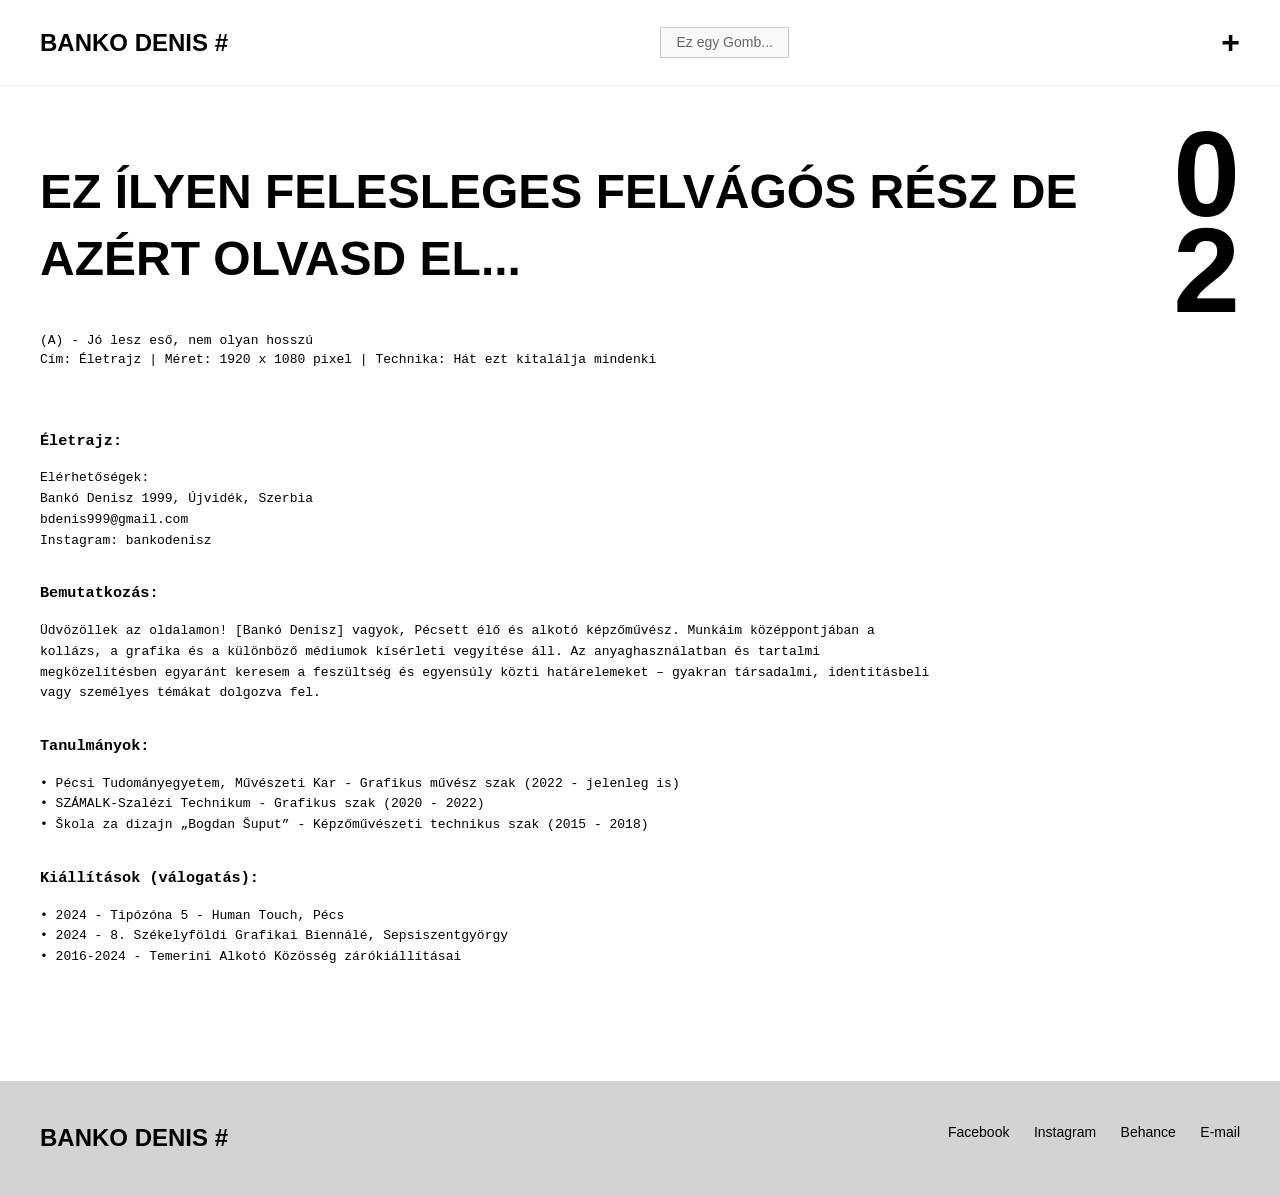
==== bio.html @ f30c9149 "Rename Bio.html to bio.html" ====
<!DOCTYPE html>
<html lang="hu">
<head>
    <meta charset="UTF-8">
    <meta name="viewport" content="width=device-width, initial-scale=1.0">
    <title>Biography - Banko Denis #</title>
    <link rel="stylesheet" href="style.css">
</head>
<body>

    <header>
        <a href="index.html" class="logo">Banko Denis #</a>
        <a href="404.html" class="btn-fake">Ez egy Gomb...</a>
        <div class="menu-trigger" onclick="toggleMenu()">+</div>
    </header>

    <nav id="main-menu">
        <div class="close-menu" onclick="toggleMenu()">×</div>
        <ul class="menu-items">
            <li><a href="work.html">01 WORK</a></li>
            <li><a href="bio.html" style="color: #ff0000;">02 BIOGRAPHY</a></li>
            <li><a href="contact.html">03 CONTAKT</a></li>
        </ul>
    </nav>

    <div class="container">
        <div style="display: flex; justify-content: space-between; align-items: flex-start;">
            <div>
                <h1>EZ ÍLYEN FELESLEGES FELVÁGÓS RÉSZ DE AZÉRT OLVASD EL...</h1>
                <div style="font-family: monospace; margin-bottom: 20px;">
                    (A) - Jó lesz eső, nem olyan hosszú <br>
                    Cím: Életrajz | Méret: 1920 x 1080 pixel | Technika: Hát ezt kitalálja mindenki
                </div>
            </div>
            <div style="font-size: 120px; font-weight: bold; line-height: 0.8; text-align: right;">0<br>2</div>
        </div>

        <div class="bio-content" style="font-family: monospace; max-width: 900px; margin-top: 40px; line-height: 1.6;">
            <section>
                <h3>Életrajz:</h3>
                <p>Elérhetőségek:<br>Bankó Denisz 1999, Újvidék, Szerbia<br>bdenis999@gmail.com<br>Instagram: bankodenisz</p>
            </section>

            <section style="margin-top: 30px;">
                <h3>Bemutatkozás:</h3>
                <p>Üdvözöllek az oldalamon! [Bankó Denisz] vagyok, Pécsett élő és alkotó képzőművész. Munkáim középpontjában a kollázs, a grafika és a különböző médiumok kísérleti vegyítése áll. Az anyaghasználatban és tartalmi megközelítésben egyaránt keresem a feszültség és egyensúly közti határelemeket – gyakran társadalmi, identitásbeli vagy személyes témákat dolgozva fel.</p>
            </section>

            <section style="margin-top: 30px;">
                <h3>Tanulmányok:</h3>
                <ul style="list-style: none; padding: 0;">
                    <li>• Pécsi Tudományegyetem, Művészeti Kar - Grafikus művész szak (2022 - jelenleg is)</li>
                    <li>• SZÁMALK-Szalézi Technikum - Grafikus szak (2020 - 2022)</li>
                    <li>• Škola za dizajn „Bogdan Šuput” - Képzőművészeti technikus szak (2015 - 2018)</li>
                </ul>
            </section>

            <section style="margin-top: 30px;">
                <h3>Kiállítások (válogatás):</h3>
                <p>
                    • 2024 - Tipózóna 5 - Human Touch, Pécs<br>
                    • 2024 - 8. Székelyföldi Grafikai Biennálé, Sepsiszentgyörgy<br>
                    • 2016-2024 - Temerini Alkotó Közösség zárókiállításai
                </p>
            </section>
        </div>
    </div>

    <footer>
        <div class="logo">Banko Denis #</div>
        <div class="footer-links">
            <a href="#">Facebook</a>
            <a href="https://instagram.com/bankodenisz">Instagram</a>
            <a href="#">Behance</a>
            <a href="mailto:bdenis999@gmail.com">E-mail</a>
        </div>
    </footer>

    <script>function toggleMenu() { document.getElementById('main-menu').classList.toggle('active'); }</script>
</body>
</html>
---- style.css ----
/* Alapbeállítások */
:root {
    --bg-color: #ffffff;
    --text-color: #000000;
    --accent-color: #ff0000;
    --gray-bg: #d3d3d3;
    --font-main: 'Helvetica Neue', Helvetica, Arial, sans-serif;
    --font-mono: 'Courier New', Courier, monospace;
}

body {
    margin: 0;
    padding: 0;
    font-family: var(--font-main);
    background-color: var(--bg-color);
    color: var(--text-color);
    line-height: 1.4;
}

/* Fejléc */
header {
    display: flex;
    justify-content: space-between;
    align-items: center;
    padding: 20px 40px;
    position: sticky;
    top: 0;
    background: white;
    z-index: 100;
    border-bottom: 1px solid #eee;
}

.logo {
    font-weight: 900;
    font-size: 24px;
    text-decoration: none;
    color: black;
    text-transform: uppercase;
}

.btn-fake {
    border: 1px solid #ccc;
    padding: 5px 15px;
    text-decoration: none;
    color: #666;
    font-size: 14px;
    background: #f9f9f9;
}

.menu-trigger {
    font-size: 32px;
    cursor: pointer;
    font-weight: bold;
    text-decoration: none;
    color: black;
}

/* Navigációs Menü (Overlay) */
#main-menu {
    position: fixed;
    top: -100%;
    left: 0;
    width: 100%;
    height: 100%;
    background: rgba(211, 211, 211, 0.95);
    backdrop-filter: blur(10px);
    transition: 0.5s ease-in-out;
    display: flex;
    flex-direction: column;
    justify-content: center;
    align-items: center;
    z-index: 1000;
}

#main-menu.active {
    top: 0;
}

.menu-items {
    list-style: none;
    text-align: left;
}

.menu-items li {
    margin: 20px 0;
    font-size: 40px;
    font-weight: bold;
}

.menu-items a {
    text-decoration: none;
    color: black;
    transition: 0.3s;
}

.menu-items a:hover {
    color: var(--accent-color);
}

.close-menu {
    position: absolute;
    top: 20px;
    right: 40px;
    font-size: 40px;
    cursor: pointer;
}

/* Tartalom elrendezés */
.container {
    padding: 40px;
    max-width: 1200px;
    margin: 0 auto;
}

h1 {
    font-size: 48px;
    text-transform: uppercase;
    margin-bottom: 40px;
}

/* Kép rács (Work & Home) */
.work-grid {
    display: grid;
    grid-template-columns: repeat(auto-fill, minmax(300px, 1fr));
    gap: 30px;
    margin-top: 40px;
}

.work-item {
    text-decoration: none;
    color: black;
}

.image-container {
    width: 100%;
    aspect-ratio: 1 / 1;
    overflow: hidden;
    background: #eee;
    margin-bottom: 10px;
}

.image-container img {
    width: 100%;
    height: 100%;
    object-fit: cover;
    transition: 0.4s ease;
}

.work-item:hover img {
    filter: blur(5px) grayscale(1);
}

.work-info {
    font-family: var(--font-mono);
    font-size: 12px;
}

/* Hero kép a főoldalon */
.hero-image {
    width: 100%;
    height: 60vh;
    object-fit: cover;
    margin: 20px 0;
}

/* Lábléc */
footer {
    background: var(--gray-bg);
    padding: 40px;
    margin-top: 60px;
    display: flex;
    justify-content: space-between;
}

.footer-links a {
    margin-left: 20px;
    text-decoration: none;
    color: black;
    font-size: 14px;
}

/* 404 Oldal */
.error-page {
    background: black;
    color: white;
    height: 100vh;
    display: flex;
    flex-direction: column;
    justify-content: center;
    align-items: center;
    text-align: center;
}

.error-page h1 { font-size: 120px; margin: 0; }
.error-page a { color: white; margin-top: 20px; }

/* Bio & Contact specifikus */
.bio-content, .contact-content {
    max-width: 800px;
    font-family: var(--font-mono);
}

.map-placeholder {
    width: 100%;
    height: 300px;
    background: #eee;
    border: 1px solid #ccc;
    display: flex;
    align-items: center;
    justify-content: center;
    margin: 20px 0;
}
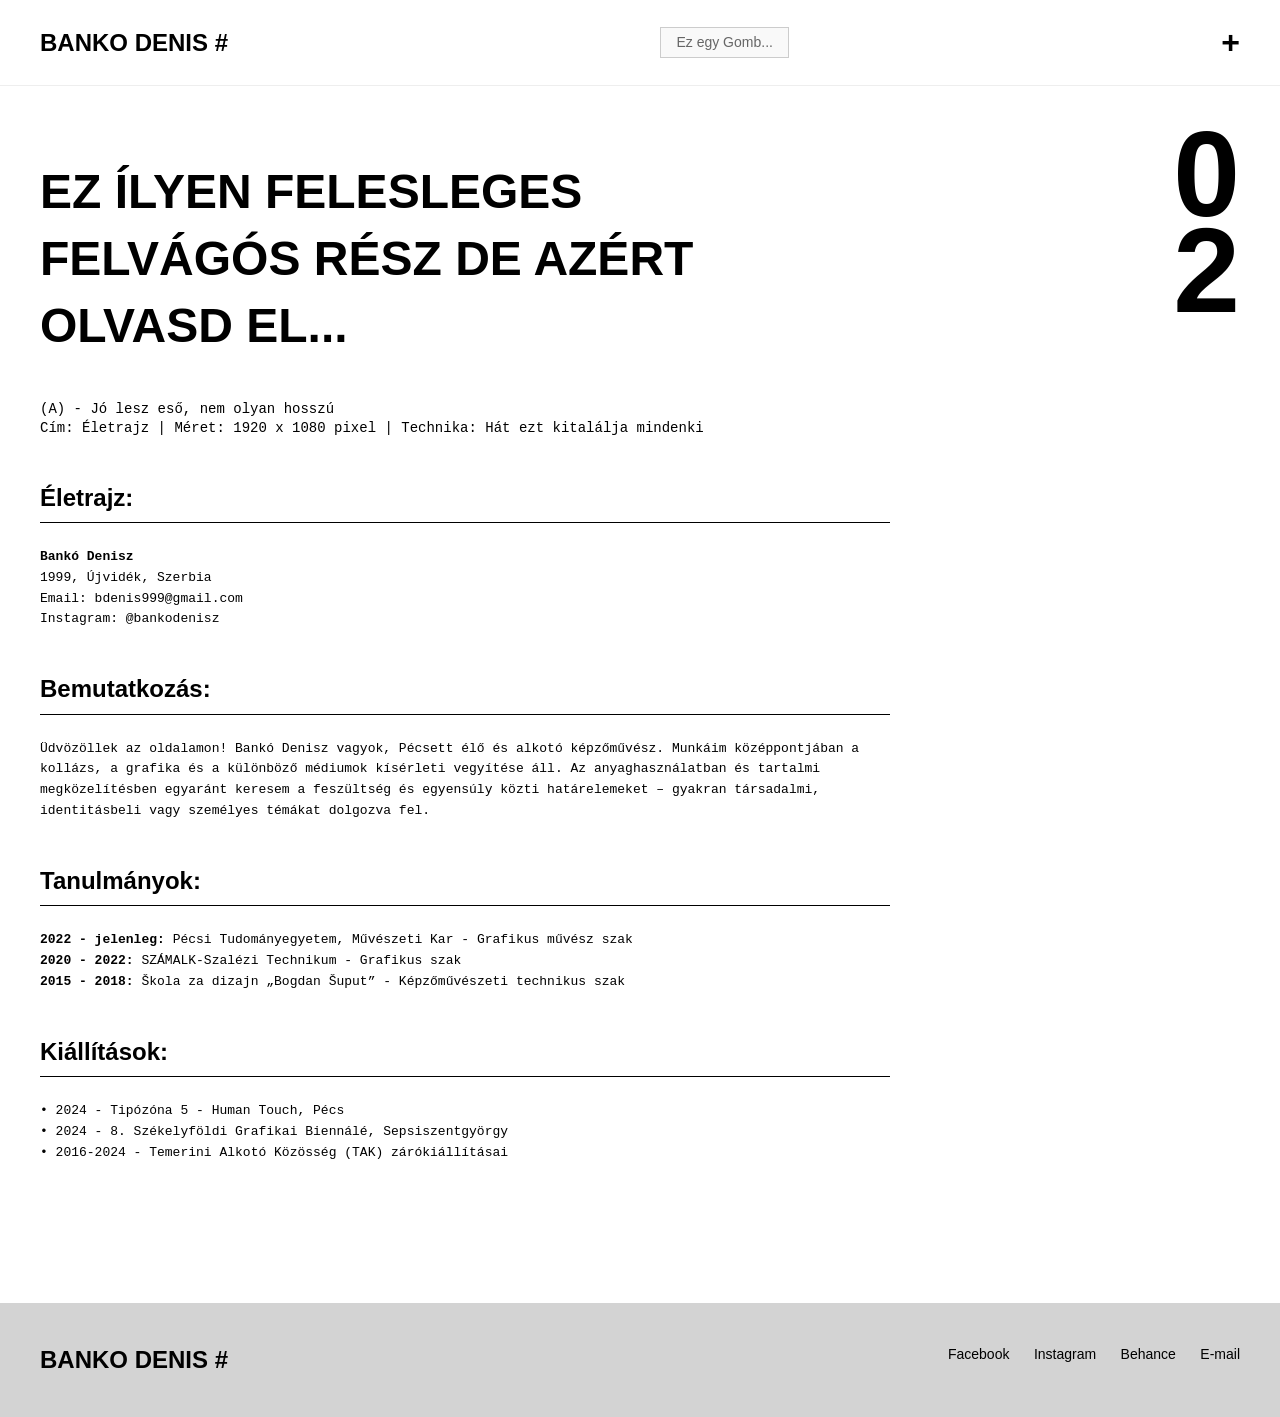
==== commit dc6df147: "bio.html" ====
--- a/bio.html
+++ b/bio.html
@@ -24,45 +24,56 @@
     </nav>
 
     <div class="container">
-        <div style="display: flex; justify-content: space-between; align-items: flex-start;">
-            <div>
+        <div style="display: flex; justify-content: space-between; align-items: flex-start; margin-bottom: 40px;">
+            <div style="max-width: 700px;">
                 <h1>EZ ÍLYEN FELESLEGES FELVÁGÓS RÉSZ DE AZÉRT OLVASD EL...</h1>
-                <div style="font-family: monospace; margin-bottom: 20px;">
+                <div style="font-family: monospace; font-size: 14px; margin-top: 10px;">
                     (A) - Jó lesz eső, nem olyan hosszú <br>
                     Cím: Életrajz | Méret: 1920 x 1080 pixel | Technika: Hát ezt kitalálja mindenki
                 </div>
             </div>
-            <div style="font-size: 120px; font-weight: bold; line-height: 0.8; text-align: right;">0<br>2</div>
+            <div style="font-size: 120px; font-weight: bold; line-height: 0.8; text-align: right; user-select: none;">
+                0<br>2
+            </div>
         </div>
 
-        <div class="bio-content" style="font-family: monospace; max-width: 900px; margin-top: 40px; line-height: 1.6;">
-            <section>
-                <h3>Életrajz:</h3>
-                <p>Elérhetőségek:<br>Bankó Denisz 1999, Újvidék, Szerbia<br>bdenis999@gmail.com<br>Instagram: bankodenisz</p>
+        <div class="bio-content" style="font-family: monospace; max-width: 850px; margin-top: 20px; line-height: 1.6;">
+            
+            <section style="margin-bottom: 40px;">
+                <h3 style="font-family: 'Helvetica Neue', sans-serif; font-size: 24px; border-bottom: 1px solid #000; padding-bottom: 5px;">Életrajz:</h3>
+                <p>
+                    <strong>Bankó Denisz</strong><br>
+                    1999, Újvidék, Szerbia<br>
+                    Email: bdenis999@gmail.com<br>
+                    Instagram: @bankodenisz
+                </p>
             </section>
 
-            <section style="margin-top: 30px;">
-                <h3>Bemutatkozás:</h3>
-                <p>Üdvözöllek az oldalamon! [Bankó Denisz] vagyok, Pécsett élő és alkotó képzőművész. Munkáim középpontjában a kollázs, a grafika és a különböző médiumok kísérleti vegyítése áll. Az anyaghasználatban és tartalmi megközelítésben egyaránt keresem a feszültség és egyensúly közti határelemeket – gyakran társadalmi, identitásbeli vagy személyes témákat dolgozva fel.</p>
+            <section style="margin-bottom: 40px;">
+                <h3 style="font-family: 'Helvetica Neue', sans-serif; font-size: 24px; border-bottom: 1px solid #000; padding-bottom: 5px;">Bemutatkozás:</h3>
+                <p>
+                    Üdvözöllek az oldalamon! Bankó Denisz vagyok, Pécsett élő és alkotó képzőművész. Munkáim középpontjában a kollázs, a grafika és a különböző médiumok kísérleti vegyítése áll. Az anyaghasználatban és tartalmi megközelítésben egyaránt keresem a feszültség és egyensúly közti határelemeket – gyakran társadalmi, identitásbeli vagy személyes témákat dolgozva fel.
+                </p>
             </section>
 
-            <section style="margin-top: 30px;">
-                <h3>Tanulmányok:</h3>
+            <section style="margin-bottom: 40px;">
+                <h3 style="font-family: 'Helvetica Neue', sans-serif; font-size: 24px; border-bottom: 1px solid #000; padding-bottom: 5px;">Tanulmányok:</h3>
                 <ul style="list-style: none; padding: 0;">
-                    <li>• Pécsi Tudományegyetem, Művészeti Kar - Grafikus művész szak (2022 - jelenleg is)</li>
-                    <li>• SZÁMALK-Szalézi Technikum - Grafikus szak (2020 - 2022)</li>
-                    <li>• Škola za dizajn „Bogdan Šuput” - Képzőművészeti technikus szak (2015 - 2018)</li>
+                    <li><strong>2022 - jelenleg:</strong> Pécsi Tudományegyetem, Művészeti Kar - Grafikus művész szak</li>
+                    <li><strong>2020 - 2022:</strong> SZÁMALK-Szalézi Technikum - Grafikus szak</li>
+                    <li><strong>2015 - 2018:</strong> Škola za dizajn „Bogdan Šuput” - Képzőművészeti technikus szak</li>
                 </ul>
             </section>
 
-            <section style="margin-top: 30px;">
-                <h3>Kiállítások (válogatás):</h3>
+            <section style="margin-bottom: 40px;">
+                <h3 style="font-family: 'Helvetica Neue', sans-serif; font-size: 24px; border-bottom: 1px solid #000; padding-bottom: 5px;">Kiállítások:</h3>
                 <p>
                     • 2024 - Tipózóna 5 - Human Touch, Pécs<br>
                     • 2024 - 8. Székelyföldi Grafikai Biennálé, Sepsiszentgyörgy<br>
-                    • 2016-2024 - Temerini Alkotó Közösség zárókiállításai
+                    • 2016-2024 - Temerini Alkotó Közösség (TAK) zárókiállításai
                 </p>
             </section>
+
         </div>
     </div>
 
@@ -76,6 +87,11 @@
         </div>
     </footer>
 
-    <script>function toggleMenu() { document.getElementById('main-menu').classList.toggle('active'); }</script>
+    <script>
+        function toggleMenu() {
+            document.getElementById('main-menu').classList.toggle('active');
+        }
+    </script>
+
 </body>
 </html>
